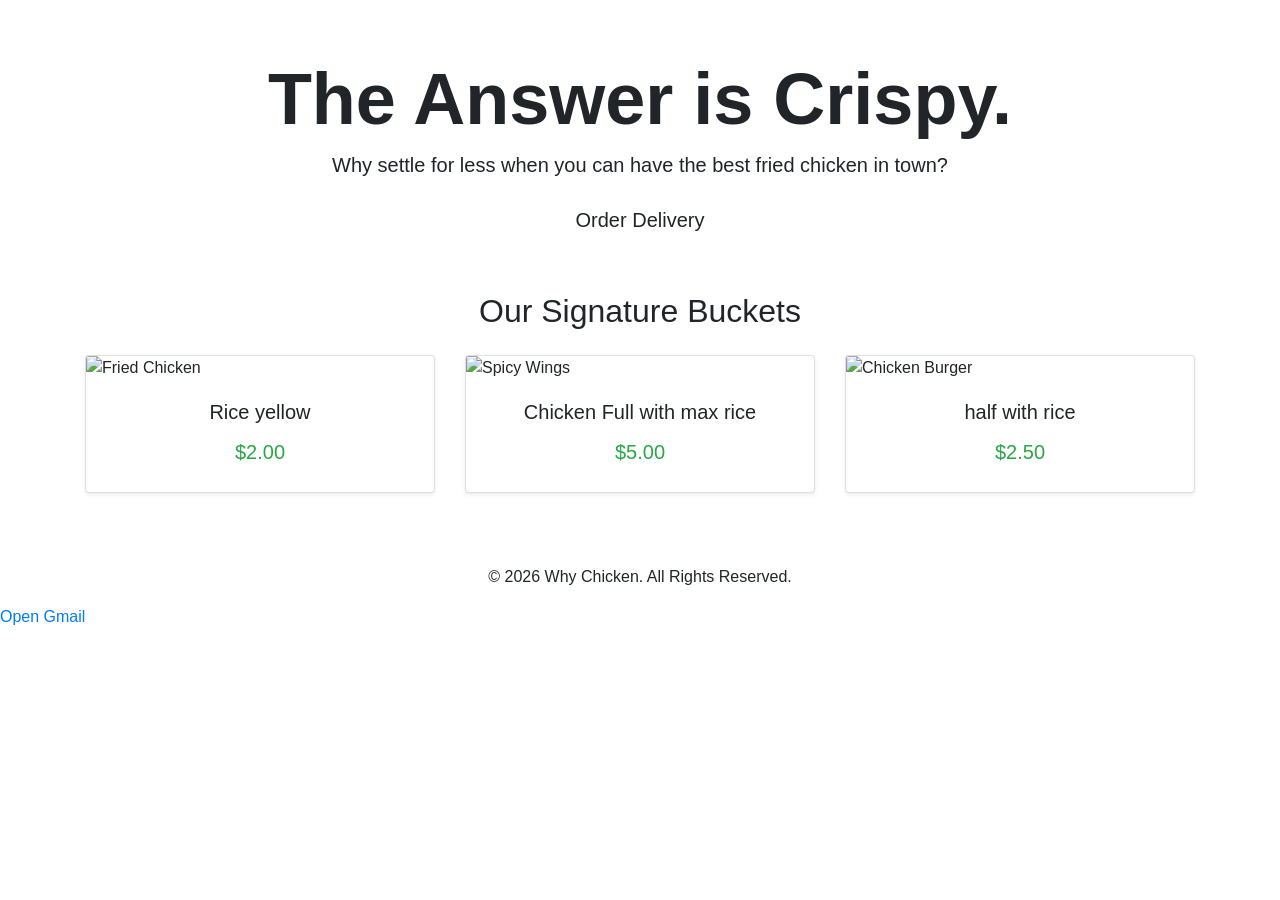
==== order_now.html @ c923596a "Add files via upload" ====
<!DOCTYPE html>
<html lang="en">
<head>
<meta charset="UTF-8">
<meta name="viewport" content="width=device-width, initial-scale=1.0">
<title>Why Chicken | Home</title>
<link rel="stylesheet" href="https://maxcdn.bootstrapcdn.com/bootstrap/4.5.2/css/bootstrap.min.css">
<link rel="stylesheet" href="styles.css">
</head>
<body>

<nav class="navbar navbar-expand-lg navbar-dark sticky-top">
<div class="container">
<a class="navbar-brand" href="index.html">WHY CHICKEN?</a>
<button class="navbar-toggler" type="button" data-toggle="collapse" data-target="#myNav">
<span class="navbar-toggler-icon"></span>
</button>
<div class="collapse navbar-collapse" id="myNav">
<ul class="navbar-nav ml-auto">
<li class="nav-item"><a class="nav-link text-white" href="index.html">Home</a></li>
<li class="nav-item"><a class="nav-link text-white" href="order_now.html">Order Now</a></li>
<div>
   
</ul>
</div>
</div>
</nav>

<header class="hero-bg text-center">
<div class="container">
<h1 class="display-3 font-weight-bold">The Answer is Crispy.</h1>
<p class="lead">Why settle for less when you can have the best fried chicken in town?</p>
<a href="order.html" class="btn btn-order btn-lg">Order Delivery</a>
</div>
</header>

<section class="container my-5">
<h2 class="text-center mb-4">Our Signature Buckets</h2>
<div class="row">
<div class="col-md-4 mb-4">
<div class="card h-100 shadow-sm">
<img src="image/rice.jpeg" class="card-img-top" alt="Fried Chicken">
<div class="card-body text-center">
<h5>Rice yellow</h5>
<p class="text-muted"></p>
<h5 class="text-success">$2.00</h5>
</div>
</div>
</div>
<div class="col-md-4 mb-4">
<div class="card h-100 shadow-sm">
<img src="image/chicken.jpeg" class="card-img-top" alt="Spicy Wings">
<div class="card-body text-center">
<h5>Chicken Full with max rice</h5>
<p class="text-muted"></p>
<h5 class="text-success">$5.00</h5>
</div>
</div>
</div>
<div class="col-md-4 mb-4">
<div class="card h-100 shadow-sm">
<img src="image/half.jpeg" class="card-img-top" alt="Chicken Burger">
<div class="card-body text-center">
<h5> half with rice</h5>
<p class="text-muted"></p>
<h5 class="text-success">$2.50</h5>
</div>
</div>
</div>
</div>
</section>

<footer class="footer text-center">
<p>&copy; 2026 Why Chicken. All Rights Reserved.</p>
</footer>

<script src="https://ajax.googleapis.com/ajax/libs/jquery/3.5.1/jquery.min.js"></script>
<script src="https://maxcdn.bootstrapcdn.com/bootstrap/4.5.2/js/bootstrap.min.js"></script>
<a href="https://mail.google.com" target="_blank">Open Gmail</a>
</body>
</html>
---- styles.css ----
<!-- ================= HOME PAGE (index.html) ================= -->
<!DOCTYPE html>
<html lang="en">
<head>
<meta charset="UTF-8">
<meta name="viewport" content="width=device-width, initial-scale=1.0">
<title>Chicken Shop - Home</title>
<link href="https://cdn.jsdelivr.net/npm/bootstrap@5.3.2/dist/css/bootstrap.min.css" rel="stylesheet">
</head>

<body>

<nav class="navbar navbar-expand-lg navbar-dark bg-danger">
<div class="container">
<a class="navbar-brand" href="index.html"> Chicken Shop</a>
<button class="navbar-toggler" data-bs-toggle="collapse" data-bs-target="#nav">
<span class="navbar-toggler-icon"></span>
</button>
<div class="collapse navbar-collapse" id="nav">
<ul class="navbar-nav ms-auto">
<li class="nav-item"><a class="nav-link" href="index.html">Home</a></li>
</ul>
</div>
</div>
</nav>

<div class="container text-center mt-5">
<h1>Welcome to Chicken Shop</h1>
<p>Delicious and crispy chicken for students!</p>
<a href="menu.html" class="btn btn-danger">Order Now</a>
</div>

<script src="https://cdn.jsdelivr.net/npm/bootstrap@5.3.2/dist/js/bootstrap.bundle.min.js"></script>
</body>
</html>


<!-- ================= MENU PAGE (menu.html) ================= -->
<!DOCTYPE html>
<html lang="en">
<head>
<meta charset="UTF-8">
<meta name="viewport" content="width=device-width, initial-scale=1.0">
<title>Menu</title>
<link href="https://cdn.jsdelivr.net/npm/bootstrap@5.3.2/dist/css/bootstrap.min.css" rel="stylesheet">
</head>

<body>
<nav class="navbar navbar-expand-lg navbar-dark bg-danger">
<div class="container">
<a class="navbar-brand" href="index.html"> Why Chicken </a>
</div>
</nav>

<div class="container mt-5">
<h2 class="text-center">Our Menu</h2>
<div class="row">

<div class="col-md-4">
<div class="card">
<div class="card-body text-center">
<h5>Rice yellow</h5>
<p>$2.00</p>
<button class="btn btn-danger">Buy</button>
</div>
</div>
</div>

<div class="col-md-4">
<div class="card">
<div class="card-body text-center">
<h5>Chicken Full with max rice</h5>
<p>$5.00</p>
<button class="btn btn-danger">Buy</button>
</div>
</div>
</div>

<div class="col-md-4 text-center"">
<div class="card text-center">
<h5>Half chicken with rice</h5>
<p>$2.50</p>
<button class="btn btn-danger">Buy</button>
</div>
</div>
</div>

<script src="https://cdn.jsdelivr.net/npm/bootstrap@5.3.2/dist/js/bootstrap.bundle.min.js"></script>
</body>
</html>

<!DOCTYPE html>
<html lang="en">
<head>
<meta charset="UTF-8">
<meta name="viewport" content="width=device-width, initial-scale=1.0">
<title>About</title>
<link href="https://cdn.jsdelivr.net/npm/bootstrap@5.3.2/dist/css/bootstrap.min.css" rel="stylesheet">
</head>

<body>
<nav class="navbar navbar-dark bg-danger">
<div class="container">
<a class="navbar-brand" href="index.html">chicken Shop</a>
</div>
</nav>

<div class="container mt-5">
<h2>About Us</h2>
<p>This chicken shop is made for students. Affordable, tasty, and fast service!</p>
</div>

<script src="https://cdn.jsdelivr.net/npm/bootstrap@5.3.2/dist/js/bootstrap.bundle.min.js"></script>
</body>
</html>


<!-- ================= CONTACT PAGE (contact.html) ================= -->
<!DOCTYPE html>
<html lang="en">
<head>
<meta charset="UTF-8">
<meta name="viewport" content="width=device-width, initial-scale=1.0">
<title>Contact</title>
</head>

<body>
<nav class="navbar navbar-dark bg-danger">
<div class="container">
<a class="navbar-brand" href="index.html">Chicken Shop</a>
</div>
</nav>

<div class="container mt-5">
<h2>Contact Us</h2>
<form>
<div class="mb-3">
<label>Name</label>
<input type="text" class="form-control">
</div>
<div class="mb-3">
<label>Email</label>
<input type="email" class="form-control">
</div>
<div class="mb-3">
<label>Message</label>
<textarea class="form-control"></textarea>
</div>
<button class="btn btn-danger">Send</button>
</form>
</div>

<script src="https://cdn.jsdelivr.net/npm/bootstrap@5.3.2/dist/js/bootstrap
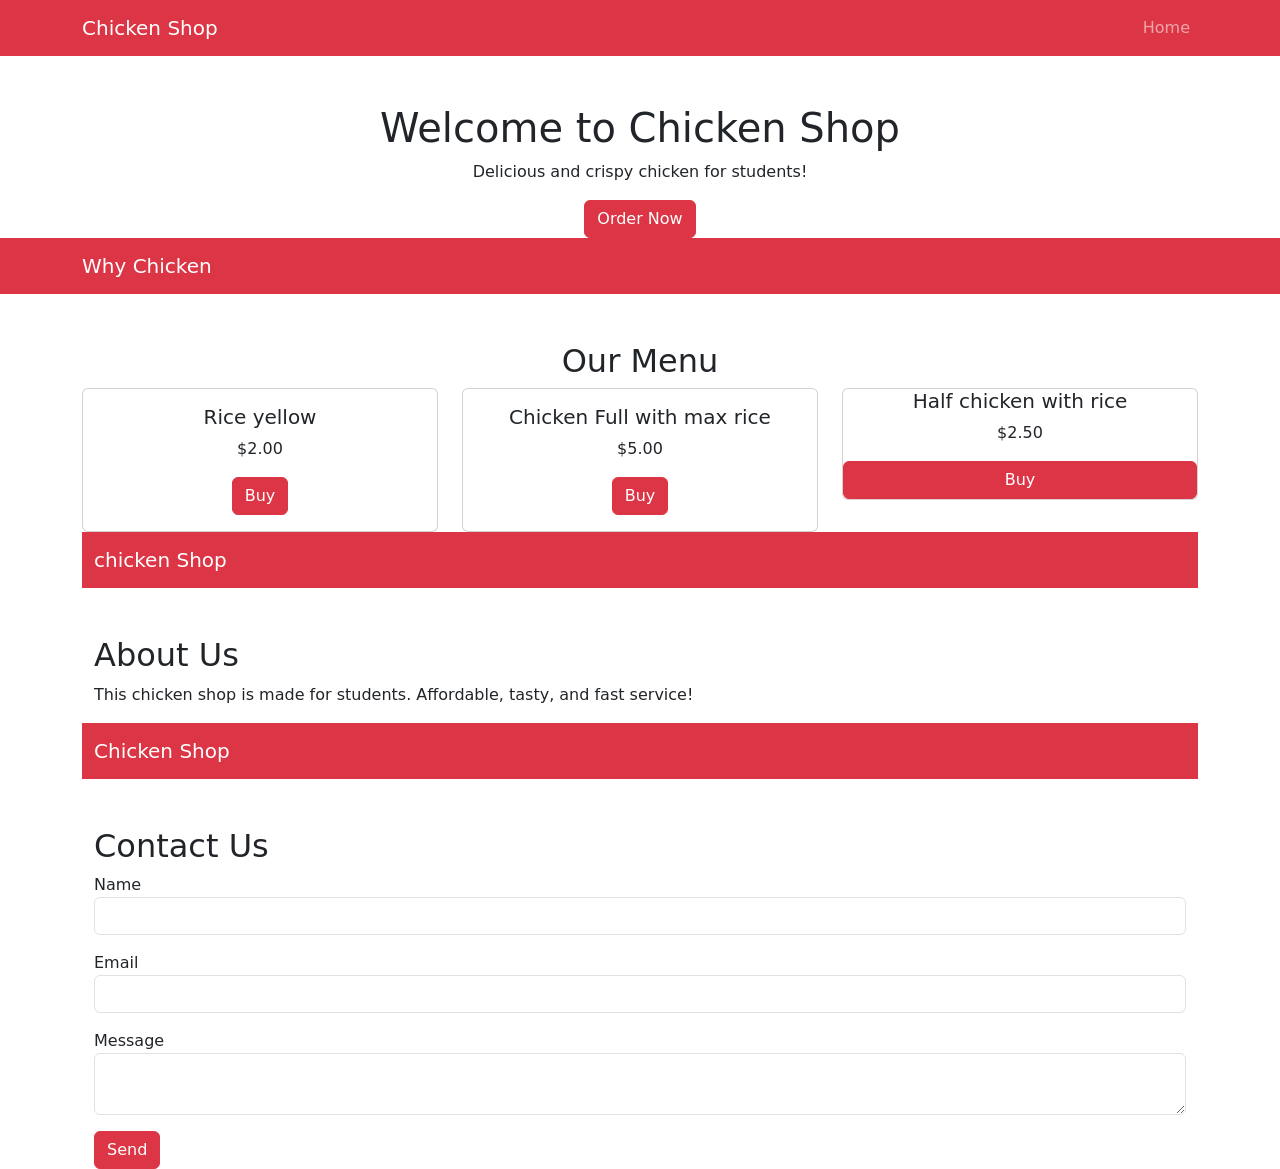
==== commit 5f1ce6b9: "added htlm files" ====
--- a/order_now.html
+++ b/order_now.html
@@ -1,81 +1,153 @@
+<!-- ================= HOME PAGE (index.html) ================= -->
 <!DOCTYPE html>
 <html lang="en">
 <head>
 <meta charset="UTF-8">
 <meta name="viewport" content="width=device-width, initial-scale=1.0">
-<title>Why Chicken | Home</title>
-<link rel="stylesheet" href="https://maxcdn.bootstrapcdn.com/bootstrap/4.5.2/css/bootstrap.min.css">
-<link rel="stylesheet" href="styles.css">
+<title>Chicken Shop - Home</title>
+<link href="https://cdn.jsdelivr.net/npm/bootstrap@5.3.2/dist/css/bootstrap.min.css" rel="stylesheet">
 </head>
+
 <body>
 
-<nav class="navbar navbar-expand-lg navbar-dark sticky-top">
+<nav class="navbar navbar-expand-lg navbar-dark bg-danger">
 <div class="container">
-<a class="navbar-brand" href="index.html">WHY CHICKEN?</a>
-<button class="navbar-toggler" type="button" data-toggle="collapse" data-target="#myNav">
+<a class="navbar-brand" href="index.html"> Chicken Shop</a>
+<button class="navbar-toggler" data-bs-toggle="collapse" data-bs-target="#nav">
 <span class="navbar-toggler-icon"></span>
 </button>
-<div class="collapse navbar-collapse" id="myNav">
-<ul class="navbar-nav ml-auto">
-<li class="nav-item"><a class="nav-link text-white" href="index.html">Home</a></li>
-<li class="nav-item"><a class="nav-link text-white" href="order_now.html">Order Now</a></li>
-<div>
-   
+<div class="collapse navbar-collapse" id="nav">
+<ul class="navbar-nav ms-auto">
+<li class="nav-item"><a class="nav-link" href="index.html">Home</a></li>
 </ul>
 </div>
 </div>
 </nav>
 
-<header class="hero-bg text-center">
+<div class="container text-center mt-5">
+<h1>Welcome to Chicken Shop</h1>
+<p>Delicious and crispy chicken for students!</p>
+<a href="menu.html" class="btn btn-danger">Order Now</a>
+</div>
+
+<script src="https://cdn.jsdelivr.net/npm/bootstrap@5.3.2/dist/js/bootstrap.bundle.min.js"></script>
+</body>
+</html>
+
+
+<!-- ================= MENU PAGE (menu.html) ================= -->
+<!DOCTYPE html>
+<html lang="en">
+<head>
+<meta charset="UTF-8">
+<meta name="viewport" content="width=device-width, initial-scale=1.0">
+<title>Menu</title>
+<link href="https://cdn.jsdelivr.net/npm/bootstrap@5.3.2/dist/css/bootstrap.min.css" rel="stylesheet">
+</head>
+
+<body>
+<nav class="navbar navbar-expand-lg navbar-dark bg-danger">
 <div class="container">
-<h1 class="display-3 font-weight-bold">The Answer is Crispy.</h1>
-<p class="lead">Why settle for less when you can have the best fried chicken in town?</p>
-<a href="order.html" class="btn btn-order btn-lg">Order Delivery</a>
+<a class="navbar-brand" href="index.html"> Why Chicken </a>
 </div>
-</header>
+</nav>
 
-<section class="container my-5">
-<h2 class="text-center mb-4">Our Signature Buckets</h2>
+<div class="container mt-5">
+<h2 class="text-center">Our Menu</h2>
 <div class="row">
-<div class="col-md-4 mb-4">
-<div class="card h-100 shadow-sm">
-<img src="image/rice.jpeg" class="card-img-top" alt="Fried Chicken">
+
+<div class="col-md-4">
+<div class="card">
 <div class="card-body text-center">
 <h5>Rice yellow</h5>
-<p class="text-muted"></p>
-<h5 class="text-success">$2.00</h5>
+<p>$2.00</p>
+<button class="btn btn-danger">Buy</button>
 </div>
 </div>
 </div>
-<div class="col-md-4 mb-4">
-<div class="card h-100 shadow-sm">
-<img src="image/chicken.jpeg" class="card-img-top" alt="Spicy Wings">
+
+<div class="col-md-4">
+<div class="card">
 <div class="card-body text-center">
 <h5>Chicken Full with max rice</h5>
-<p class="text-muted"></p>
-<h5 class="text-success">$5.00</h5>
+<p>$5.00</p>
+<button class="btn btn-danger">Buy</button>
 </div>
 </div>
 </div>
-<div class="col-md-4 mb-4">
-<div class="card h-100 shadow-sm">
-<img src="image/half.jpeg" class="card-img-top" alt="Chicken Burger">
-<div class="card-body text-center">
-<h5> half with rice</h5>
-<p class="text-muted"></p>
-<h5 class="text-success">$2.50</h5>
+
+<div class="col-md-4 text-center"">
+<div class="card text-center">
+<h5>Half chicken with rice</h5>
+<p>$2.50</p>
+<button class="btn btn-danger">Buy</button>
 </div>
 </div>
 </div>
+
+<script src="https://cdn.jsdelivr.net/npm/bootstrap@5.3.2/dist/js/bootstrap.bundle.min.js"></script>
+</body>
+</html>
+
+<!DOCTYPE html>
+<html lang="en">
+<head>
+<meta charset="UTF-8">
+<meta name="viewport" content="width=device-width, initial-scale=1.0">
+<title>About</title>
+<link href="https://cdn.jsdelivr.net/npm/bootstrap@5.3.2/dist/css/bootstrap.min.css" rel="stylesheet">
+</head>
+
+<body>
+<nav class="navbar navbar-dark bg-danger">
+<div class="container">
+<a class="navbar-brand" href="index.html">chicken Shop</a>
 </div>
-</section>
+</nav>
 
-<footer class="footer text-center">
-<p>&copy; 2026 Why Chicken. All Rights Reserved.</p>
-</footer>
+<div class="container mt-5">
+<h2>About Us</h2>
+<p>This chicken shop is made for students. Affordable, tasty, and fast service!</p>
+</div>
 
-<script src="https://ajax.googleapis.com/ajax/libs/jquery/3.5.1/jquery.min.js"></script>
-<script src="https://maxcdn.bootstrapcdn.com/bootstrap/4.5.2/js/bootstrap.min.js"></script>
-<a href="https://mail.google.com" target="_blank">Open Gmail</a>
+<script src="https://cdn.jsdelivr.net/npm/bootstrap@5.3.2/dist/js/bootstrap.bundle.min.js"></script>
 </body>
-</html>+</html>
+
+
+<!-- ================= CONTACT PAGE (contact.html) ================= -->
+<!DOCTYPE html>
+<html lang="en">
+<head>
+<meta charset="UTF-8">
+<meta name="viewport" content="width=device-width, initial-scale=1.0">
+<title>Contact</title>
+</head>
+
+<body>
+<nav class="navbar navbar-dark bg-danger">
+<div class="container">
+<a class="navbar-brand" href="index.html">Chicken Shop</a>
+</div>
+</nav>
+
+<div class="container mt-5">
+<h2>Contact Us</h2>
+<form>
+<div class="mb-3">
+<label>Name</label>
+<input type="text" class="form-control">
+</div>
+<div class="mb-3">
+<label>Email</label>
+<input type="email" class="form-control">
+</div>
+<div class="mb-3">
+<label>Message</label>
+<textarea class="form-control"></textarea>
+</div>
+<button class="btn btn-danger">Send</button>
+</form>
+</div>
+
+<script src="https://cdn.jsdelivr.net/npm/bootstrap@5.3.2/dist/js/bootstrap
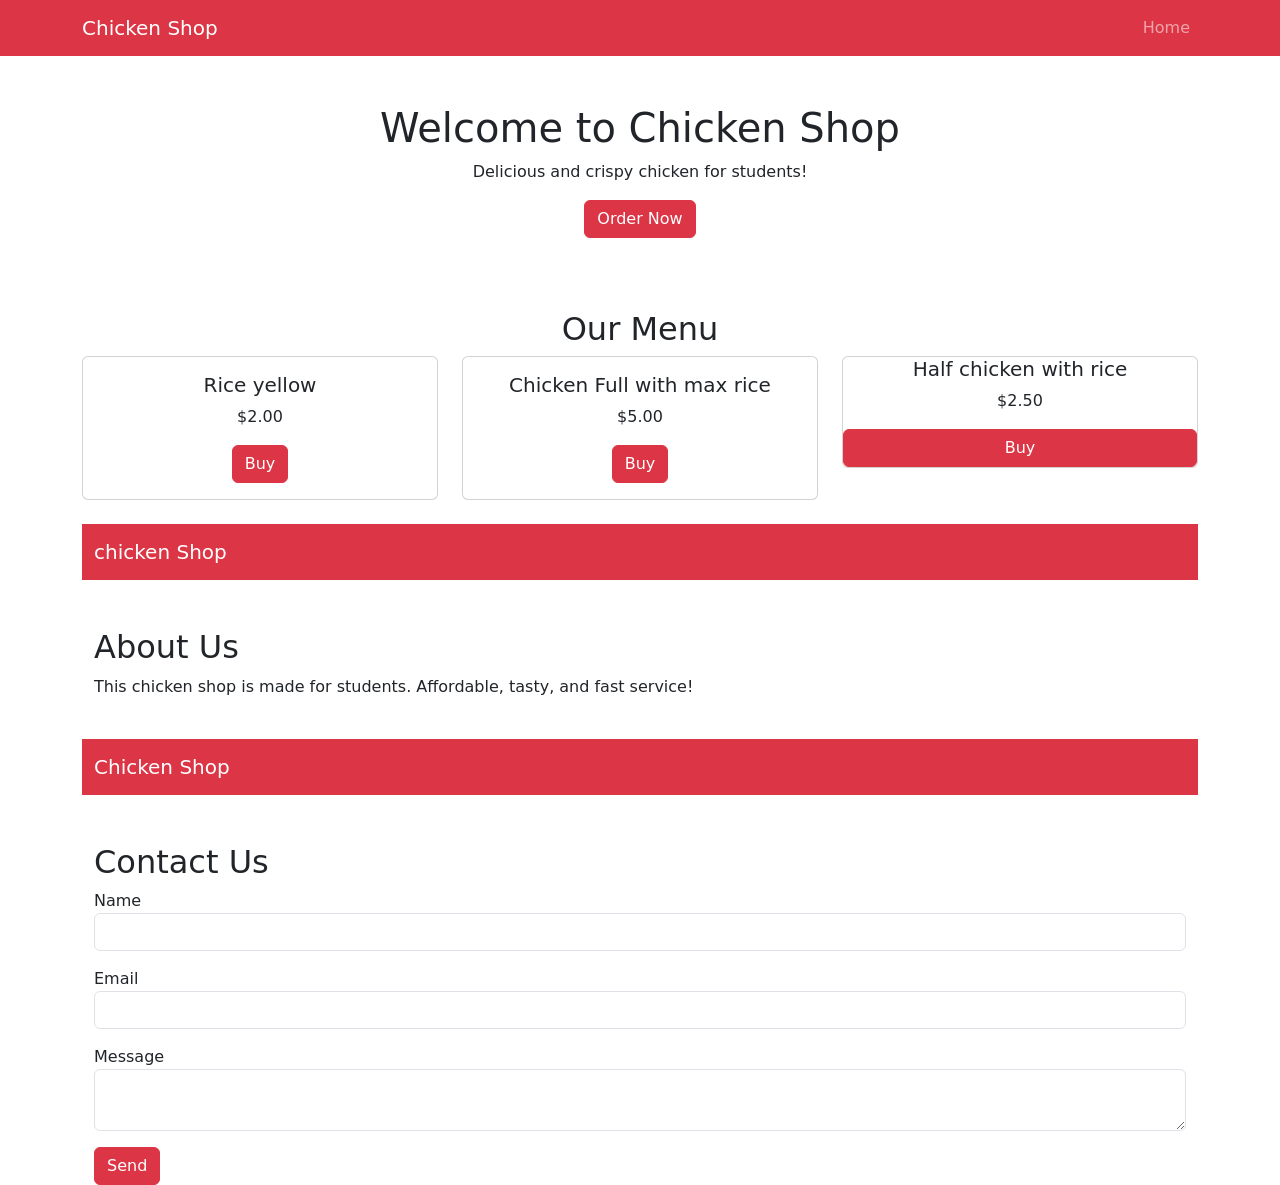
==== commit 187d705d: "added new file" ====
--- a/order_now.html
+++ b/order_now.html
@@ -30,27 +30,7 @@
 <a href="menu.html" class="btn btn-danger">Order Now</a>
 </div>
 
-<script src="https://cdn.jsdelivr.net/npm/bootstrap@5.3.2/dist/js/bootstrap.bundle.min.js"></script>
-</body>
-</html>
-
-
-<!-- ================= MENU PAGE (menu.html) ================= -->
-<!DOCTYPE html>
-<html lang="en">
-<head>
-<meta charset="UTF-8">
-<meta name="viewport" content="width=device-width, initial-scale=1.0">
-<title>Menu</title>
-<link href="https://cdn.jsdelivr.net/npm/bootstrap@5.3.2/dist/css/bootstrap.min.css" rel="stylesheet">
-</head>
-
-<body>
-<nav class="navbar navbar-expand-lg navbar-dark bg-danger">
-<div class="container">
-<a class="navbar-brand" href="index.html"> Why Chicken </a>
-</div>
-</nav>
+<br>
 
 <div class="container mt-5">
 <h2 class="text-center">Our Menu</h2>
@@ -85,20 +65,7 @@
 </div>
 </div>
 
-<script src="https://cdn.jsdelivr.net/npm/bootstrap@5.3.2/dist/js/bootstrap.bundle.min.js"></script>
-</body>
-</html>
-
-<!DOCTYPE html>
-<html lang="en">
-<head>
-<meta charset="UTF-8">
-<meta name="viewport" content="width=device-width, initial-scale=1.0">
-<title>About</title>
-<link href="https://cdn.jsdelivr.net/npm/bootstrap@5.3.2/dist/css/bootstrap.min.css" rel="stylesheet">
-</head>
-
-<body>
+<br>
 <nav class="navbar navbar-dark bg-danger">
 <div class="container">
 <a class="navbar-brand" href="index.html">chicken Shop</a>
@@ -110,21 +77,8 @@
 <p>This chicken shop is made for students. Affordable, tasty, and fast service!</p>
 </div>
 
-<script src="https://cdn.jsdelivr.net/npm/bootstrap@5.3.2/dist/js/bootstrap.bundle.min.js"></script>
-</body>
-</html>
+<br>
 
-
-<!-- ================= CONTACT PAGE (contact.html) ================= -->
-<!DOCTYPE html>
-<html lang="en">
-<head>
-<meta charset="UTF-8">
-<meta name="viewport" content="width=device-width, initial-scale=1.0">
-<title>Contact</title>
-</head>
-
-<body>
 <nav class="navbar navbar-dark bg-danger">
 <div class="container">
 <a class="navbar-brand" href="index.html">Chicken Shop</a>
@@ -150,4 +104,10 @@
 </form>
 </div>
 
-<script src="https://cdn.jsdelivr.net/npm/bootstrap@5.3.2/dist/js/bootstrap
+<script src="https://cdn.jsdelivr.net/npm/bootstrap@5.3.2/dist/js/bootstrap.bundle.min.js"></script>
+</body>
+</html>
+
+
+
+
